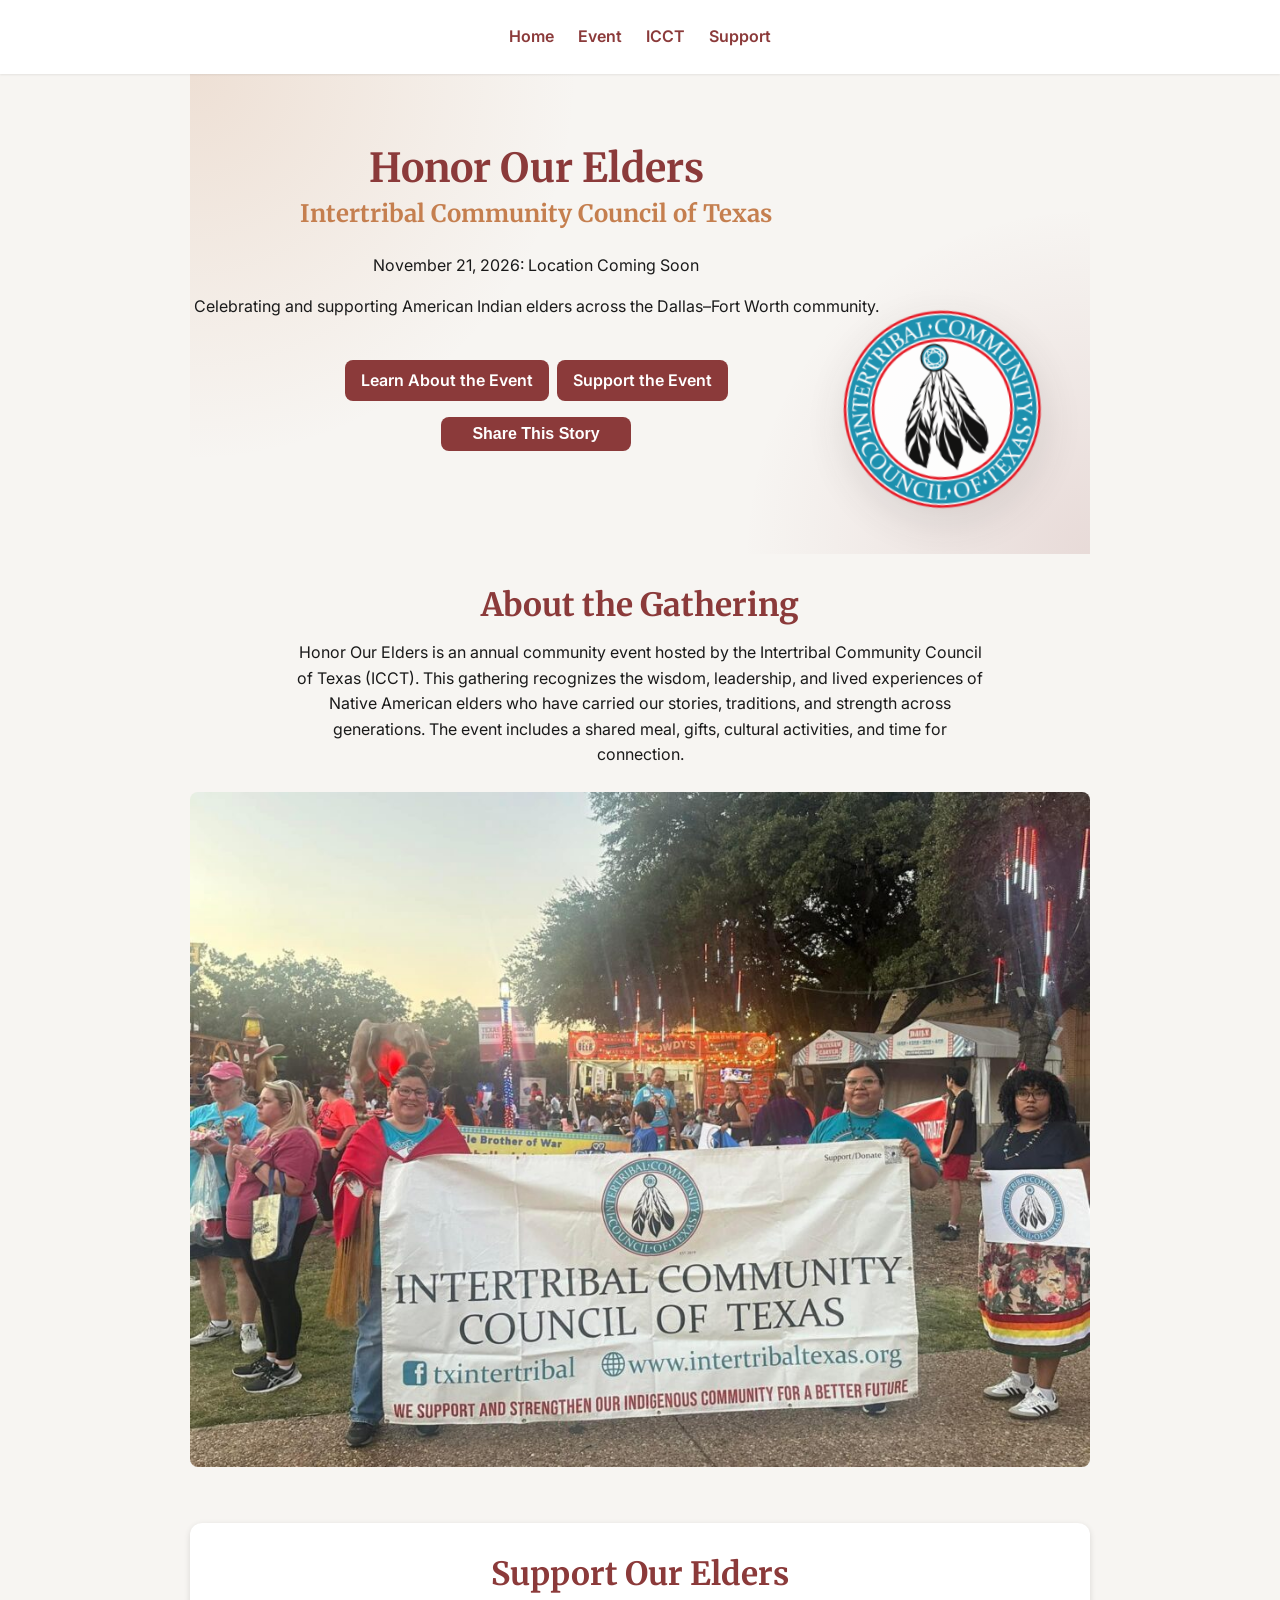
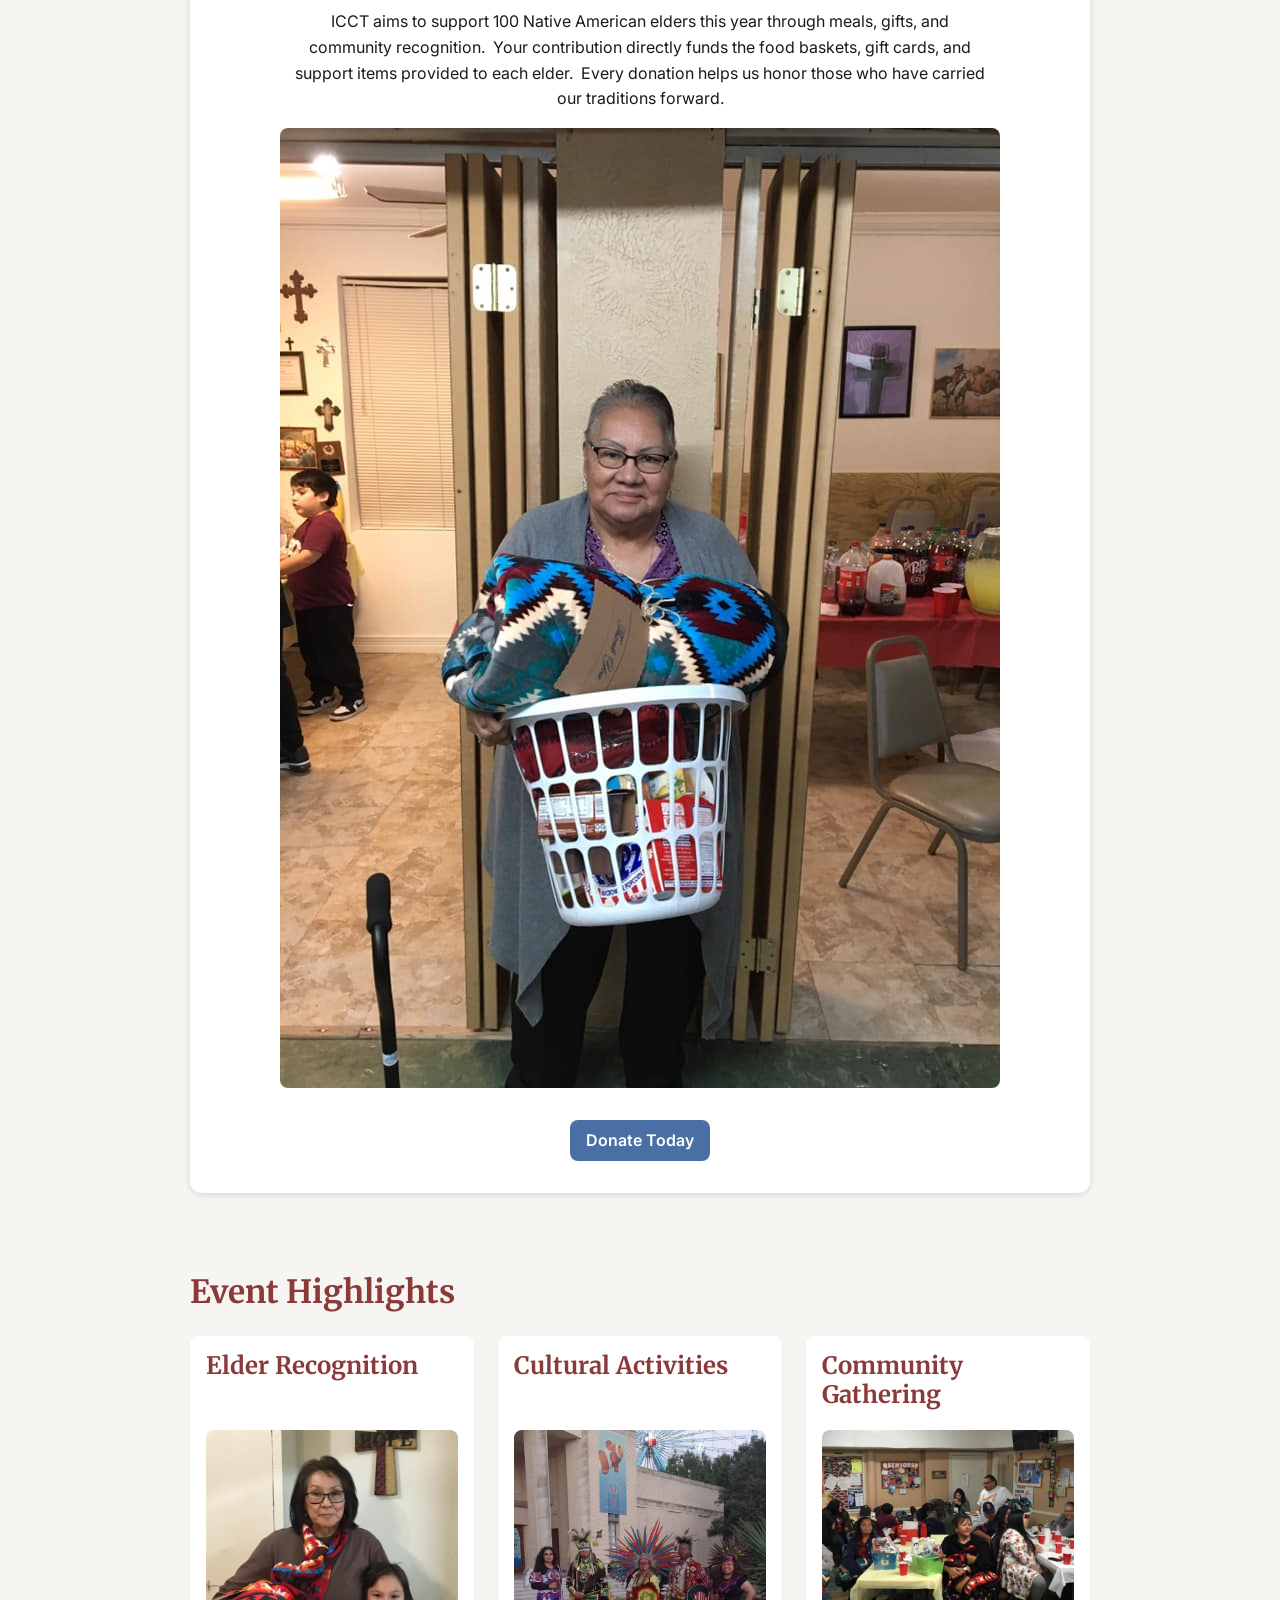
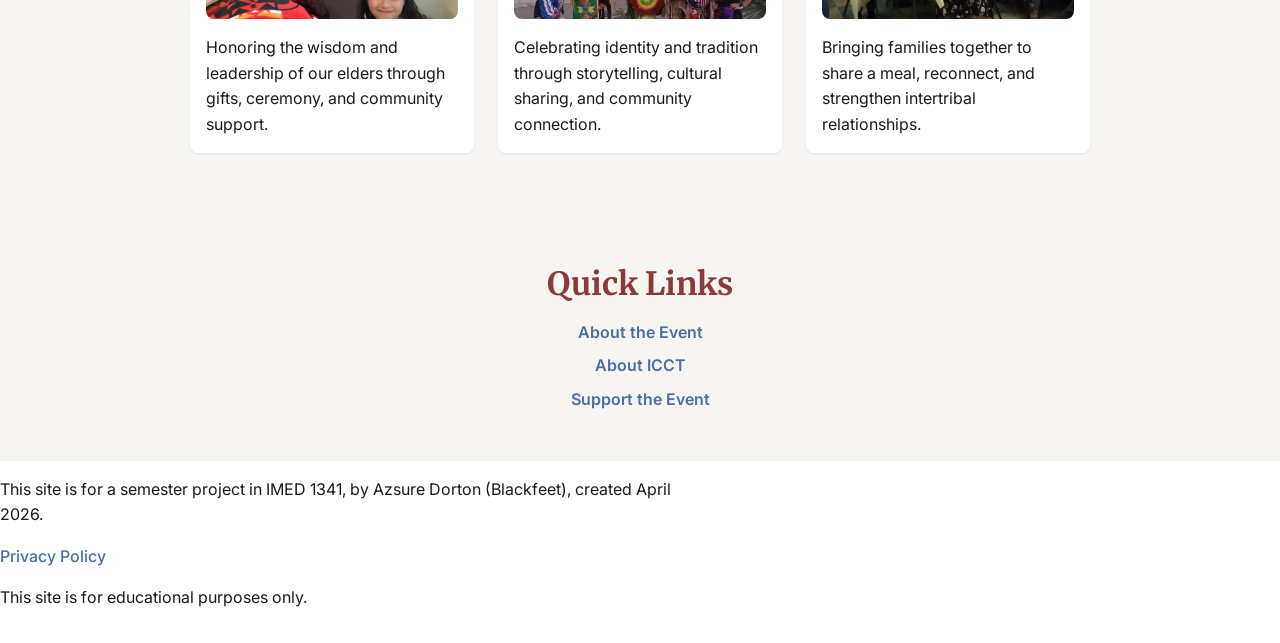
==== index.html @ c4eab3f7 "Add files via upload" ====
<!DOCTYPE html>
<html lang="en">
<head>
    <meta charset="UTF-8">
    <meta name="viewport" content="width=device-width, initial-scale=1.0">
    <title>Home Page</title>
    <link rel="icon" type="image/png" href="LOGO.png">
    <link rel="preconnect" href="https://fonts.googleapis.com">
    <link rel="preconnect" href="https://fonts.gstatic.com" crossorigin>
    <link href="https://fonts.googleapis.com/css2?family=Inter:wght@400;500;600;700&family=Merriweather:wght@400;700&display=swap" rel="stylesheet">
    <link rel="stylesheet" href="CSS/base.css">
    <link rel="stylesheet" href="CSS/site.css">
    <script src="JS/site.js" defer></script>
</head>
<body>
    <header>
        <nav>
            <!-- Home | Event | ICCT | Support -->
            <ul>
                <li><a href="index.html">Home</a></li>
                <li><a href="event.html">Event</a></li>
                <li><a href="about.html">ICCT</a></li>
                <li><a href="https://intertribaltexas.org/donate-to-icct/" target="_blank" rel="noopener noreferrer">Support</a></li>
            </ul>
        </nav>
    </header>
    <main>
        <section id="hero">
            <!-- event name, host, date, CTA -->
            <h1>Honor Our Elders</h1>
            <h2>Intertribal Community Council of Texas</h2>
            <p>November 21, 2026: Location Coming Soon</p>
            <p>Celebrating and supporting American Indian elders across the Dallas–Fort Worth community.</p>
            <div class="hero-ctas">
                <a href="event.html">Learn About the Event</a>
                <a href="https://intertribaltexas.org/donate-to-icct/" target="_blank" rel="noopener noreferrer">Support the Event</a>
            </div>
            <div class="share-story">
                <button type="button" id="share-story-button">Share This Story</button>
                <p id="share-story-status" class="share-status" aria-live="polite"></p>
            </div>
            <!-- Optional hero image -->
            <img class="hero-logo" src="LOGO.png" alt="Intertribal Community Council of Texas logo.">
        </section>

        <section id="event-overview">
            <!-- short paragraph about the event -->
            <h2>About the Gathering</h2>
            <p>Honor Our Elders is an annual community event hosted by the Intertribal Community Council of Texas (ICCT). 
                This gathering recognizes the wisdom, leadership, and lived experiences of Native American elders who have 
                carried our stories, traditions, and strength across generations. The event includes a shared meal, gifts, 
                cultural activities, and time for connection. 
            </p>

            <!-- Optional supporting image -->
            <img src="Photos/ICCT banner.jpeg" alt="ICCT members holding the Intertribal Community Council of Texas banner at a community event.">
                </section>
        <section id="fundraising-highlight">
            <!-- donation CTA Block -->
            <h2>Support Our Elders</h2>
            <p>ICCT aims to support 100 Native American elders this year through meals, gifts, and community recognition. 
                 Your contribution directly funds the food baskets, gift cards, and support items provided to each elder. 
                 Every donation helps us honor those who have carried our traditions forward.</p>

            <!-- Image placeholder -->
            <img src="Photos/Elder gifts.jpg" alt="Presenting gifts to an American Indian elder.">
            <a id="support" href="https://intertribaltexas.org/donate-to-icct/" target="_blank" rel="noopener noreferrer">Donate Today</a>
            <!-- modal placeholder -->
            <div id="donation-modal" class="modal" hidden>
                <div class="modal-content">
                    <h3>Where Your Donation Goes</h3>
                    <p>Your contribution directly supports American Indian elders in the Dallas–Fort Worth community. 
                        Donations help provide shared meals, gift cards, food baskets, and essential items that are distributed 
                        during the Honor Our Elders gathering. Each gift ensures that elders feel valued, supported, and honored 
                        for the wisdom and leadership they have shared across generations.
                    </p>
                    <p>ICCT is a 501(c)(3) nonprofit organization, and every tax-deductible donation goes toward community programming, 
                        cultural events, and elder support services. Thank you for helping us uplift and care for the elders 
                        who continue to guide our community.
                    </p>
                </div>
            </div>
        </section>
        <section id="event-highlights">
            <!-- 3-4 cards. -->
            <h2>Event Highlights</h2>

            <div class="card-container">
                <article class="card">
                    <h3>Elder Recognition</h3>
                    <img src="Photos/elder.jpg" alt="American Indian elder wrapped in a blanket during an ICCT community event.">
                    <p>Honoring the wisdom and leadership of our elders through gifts, ceremony, and community support.</p>
                </article>

                <article class="card">
                    <h3>Cultural Activities</h3>
                    <img src="Photos/regalia.jpg" alt="ICCT community members wearing traditional regalia during a cultural celebration.">
                    <p>Celebrating identity and tradition through storytelling, cultural sharing, and community connection.</p>
                </article>

                <article class="card">
                    <h3>Community Gathering</h3>
                    <img src="Photos/seniors.jpg" alt="American Indian elders gathered beneath a sign labeled ‘Seniors’ at an ICCT event.">
                    <p>Bringing families together to share a meal, reconnect, and strengthen intertribal relationships.</p>
                </article>

            </div>
        </section>
        <section id="quick-links">
            <!-- internal links -->
            <h2>Quick Links</h2>
            <ul>
                <li><a href="event.html">About the Event</a></li>
                <li><a href="about.html">About ICCT</a></li>
                <li><a href="https://intertribaltexas.org/donate-to-icct/" target="_blank" rel="noopener noreferrer">Support the Event</a></li>
            </ul>
        </section>
    </main>
    <footer>
        <p>This site is for a semester project in IMED 1341, by Azsure Dorton (Blackfeet), created April 2026.</p>
        <p><a href="privacy.html">Privacy Policy</a></p>
        <p>This site is for educational purposes only.</p>
    </footer>
</body>
</html>
---- CSS/base.css ----
/* ---------- CSS Reset (Modern + Minimal) ---------- */
*,
*::before,
*::after {
  margin: 0;
  padding: 0;
  box-sizing: border-box;
}

html {
  scroll-behavior: smooth;
}

body {
  font-family: var(--font-body);
  font-size: var(--text-base);
  color: var(--color-neutral-900);
  background-color: var(--color-neutral-100);
  line-height: 1.6;
}

/* ---------- Design Tokens ---------- */
:root {
  /* Colors */
  --color-primary: #8B3A3A;
  --color-secondary: #C57F4F;
  --color-neutral-900: #1A1A1A;
  --color-neutral-100: #F7F5F2;
  --color-accent: #4A6FA5;
  --color-success: #3C7A4C;

  /* Typography Scale */
  --text-xs: 0.75rem;
  --text-sm: 0.875rem;
  --text-base: 1rem;
  --text-lg: 1.25rem;
  --text-xl: 1.5rem;
  --text-2xl: 2rem;
  --text-3xl: 2.5rem;

  /* Fonts */
  --font-heading: "Merriweather", serif;
  --font-body: "Inter", sans-serif;
   /* --font-heading: "Lora", serif;
  --font-body: "Source Sans 3", sans-serif; */
   /* --font-heading: "Alegreya", serif;
  --font-body: "Montserrat", sans-serif; */

  /* Spacing Scale */
  --space-1: 0.25rem;
  --space-2: 0.5rem;
  --space-3: 1rem;
  --space-4: 1.5rem;
  --space-5: 2rem;
  --space-6: 3rem;

  /* Radius */
  --radius-sm: 4px;
  --radius-md: 8px;
  --radius-lg: 12px;

  /* Shadows */
  --shadow-sm: 0 1px 2px rgba(0, 0, 0, 0.08);
  --shadow-md: 0 2px 6px rgba(0, 0, 0, 0.12);
}

/* ---------- Typography Defaults ---------- */
h1, h2, h3, h4 {
  font-family: var(--font-heading);
  color: var(--color-primary);
  line-height: 1.2;
  margin-bottom: var(--space-3);
}

h1 {
  font-size: var(--text-3xl);
}

h2 {
  font-size: var(--text-2xl);
}

h3 {
  font-size: var(--text-xl);
}

p {
  margin-bottom: var(--space-3);
  max-width: 70ch;
}

/* ---------- Links ---------- */
a {
  color: var(--color-accent);
  text-decoration: none;
  font-weight: 500;
}

a:hover,
a:focus {
  text-decoration: underline;
}

/* ---------- Images ---------- */
img {
  max-width: 100%;
  height: auto;
  display: block;
  border-radius: var(--radius-md);
}

/* ---------- Buttons (Base Style) ---------- */
button,
a.button {
  display: inline-block;
  padding: var(--space-2) var(--space-3);
  background-color: var(--color-primary);
  color: white;
  border: none;
  border-radius: var(--radius-md);
  cursor: pointer;
  font-size: var(--text-base);
  font-weight: 600;
  text-align: center;
}

button:hover,
a.button:hover {
  background-color: var(--color-secondary);
}

/* ---------- Utility Classes ---------- */
.container {
  width: min(90%, 1200px);
  margin: 0 auto;
}

.text-center {
  text-align: center;
}

.mt-4 {
  margin-top: var(--space-4);
}

.mb-4 {
  margin-bottom: var(--space-4);
}
---- CSS/site.css ----
/* ---------- Global Layout ---------- */
section {
  padding: var(--space-5) 0;
}

main {
  width: min(92%, 1100px);
  margin: 0 auto;
}

main > section {
  width: 100%;
}

header,
footer {
  padding: var(--space-3) 0;
  background-color: white;
  box-shadow: var(--shadow-sm);
}

header {
  position: sticky;
  top: 0;
  z-index: 1000;
  background-color: white;
}

header img {
  max-height: 60px;
}

nav {
  width: min(92%, 1100px);
  margin: 0 auto;
}

nav ul {
  list-style: none;
  display: flex;
  flex-direction: row;
  flex-wrap: wrap;
  justify-content: center;
  gap: var(--space-2);
  padding: 0 var(--space-3);
  align-items: center;
}

nav a {
  font-weight: 600;
  color: var(--color-primary);
}

nav a:hover {
  color: var(--color-secondary);
}

/* ---------- Hero ---------- */
#hero {
  position: relative;
  overflow: hidden;
  text-align: center;
  padding: var(--space-6) var(--space-3);
  background-color: var(--color-neutral-100);
  background-image: radial-gradient(circle at top left, rgba(197, 127, 79, 0.18), transparent 38%), radial-gradient(circle at bottom right, rgba(139, 58, 58, 0.14), transparent 34%);
}

#hero h1 {
  font-size: var(--text-3xl);
  margin-bottom: var(--space-2);
}

#hero h2 {
  font-size: var(--text-xl);
  margin-bottom: var(--space-4);
  color: var(--color-secondary);
}

#hero p {
  margin-left: auto;
  margin-right: auto;
  text-align: center;
}

.hero-logo {
  width: min(42vw, 180px);
  margin: var(--space-5) auto 0;
  filter: drop-shadow(0 14px 24px rgba(26, 26, 26, 0.12));
  opacity: 0.92;
}

.hero-ctas {
  margin-top: var(--space-4);
  display: flex;
  flex-direction: column;
  gap: var(--space-2);
}

.hero-ctas a {
  display: inline-block;
  padding: var(--space-2) var(--space-3);
  background-color: var(--color-primary);
  color: white;
  border-radius: var(--radius-md);
  font-weight: 600;
}

.hero-ctas a:hover {
  background-color: var(--color-secondary);
}

.share-story {
  margin-top: var(--space-3);
}

.share-story button {
  min-width: 190px;
}

.share-status {
  margin: var(--space-2) auto 0;
  font-size: var(--text-sm);
  color: var(--color-primary);
  min-height: 1.5rem;
  text-align: center;
}

/* ---------- Cards ---------- */
.card-container {
  display: grid;
  gap: var(--space-4);
  margin-top: var(--space-4);
}

.card {
  background-color: white;
  padding: var(--space-3);
  border-radius: var(--radius-md);
  box-shadow: var(--shadow-sm);
  transition: transform 0.2s ease, box-shadow 0.2s ease;
  height: 100%;
}

.card:hover {
  transform: translateY(-4px);
  box-shadow: var(--shadow-md);
}

.card img {
  width: 100%;
  aspect-ratio: 4 / 3;
  object-fit: cover;
  margin-bottom: var(--space-2);
}

.card h3 {
  margin-bottom: var(--space-2);
}

.card p {
  margin-bottom: 0;
}

/* ---------- Buttons + Interactive ---------- */
button,
.button,
.hero-ctas a {
  display: inline-block;
  padding: var(--space-2) var(--space-3);
  background-color: var(--color-primary);
  color: white;
  border: none;
  border-radius: var(--radius-md);
  cursor: pointer;
  font-size: var(--text-base);
  font-weight: 600;
  text-align: center;
  transition: background-color 0.2s ease;
}

button:hover,
.button:hover,
.hero-ctas a:hover {
  background-color: var(--color-secondary);
}

details {
  background-color: white;
  border-radius: var(--radius-md);
  box-shadow: var(--shadow-sm);
  padding: var(--space-2) var(--space-3);
  margin-bottom: var(--space-3);
}

summary {
  cursor: pointer;
  font-weight: 600;
  color: var(--color-primary);
  font-size: var(--text-lg);
  outline: none;
}

details[open] summary {
  color: var(--color-secondary);
}

details p {
  margin-top: var(--space-2);
}

.modal[hidden] {
  display: none !important;
}

.modal {
  position: fixed;
  inset: 0;
  background-color: rgba(0, 0, 0, 0.55);
  display: flex;
  justify-content: center;
  align-items: center;
  padding: var(--space-3);
}

.modal-content {
  background-color: white;
  padding: var(--space-4);
  border-radius: var(--radius-lg);
  max-width: 600px;
  width: 100%;
  box-shadow: var(--shadow-md);
  position: relative;
}

.modal-content h3 {
  margin-bottom: var(--space-3);
}

.modal-close {
  position: absolute;
  top: 0.5rem;
  right: 0.5rem;
  width: 2rem;
  height: 2rem;
  border: none;
  border-radius: 999px;
  background: transparent;
  color: var(--color-primary);
  font-size: 1.5rem;
  line-height: 1;
  cursor: pointer;
  padding: 0;
}

.modal-close:hover,
.modal-close:focus {
  background-color: rgba(139, 58, 58, 0.12);
}

/* ---------- Quick Links + CTA ---------- */
#quick-links {
  margin-top: var(--space-6);
  text-align: center;
}

#quick-links ul {
  list-style: none;
  padding-left: 0;
  display: flex;
  flex-direction: column;
  gap: var(--space-2);
  max-width: 300px;
  margin: var(--space-3) auto;
}

#quick-links a {
  font-weight: 600;
  color: var(--color-accent);
}

#quick-links a:hover {
  text-decoration: underline;
}

#support-cta {
  text-align: center;
  margin-top: var(--space-6);
}

#support,
#support-cta a {
  display: inline-block;
  padding: var(--space-2) var(--space-3);
  background-color: var(--color-accent);
  color: white;
  border-radius: var(--radius-md);
  font-weight: 600;
  margin-top: var(--space-3);
}

#support:hover,
#support-cta a:hover {
  background-color: var(--color-secondary);
}

#fundraising-highlight {
  text-align: center;
  background-color: white;
  padding: var(--space-5) var(--space-3);
  border-radius: var(--radius-lg);
  box-shadow: var(--shadow-md);
}

#fundraising-highlight p {
  margin-left: auto;
  margin-right: auto;
  text-align: center;
}

#fundraising-highlight img {
  margin: var(--space-3) auto;
}

#fundraising-highlight a.button {
  margin-top: var(--space-3);
}

/* ---------- Utility ---------- */
.hidden {
  display: none !important;
}

.center {
  text-align: center;
}

.fade-in {
  opacity: 0;
  transform: translateY(10px);
  animation: fadeInUp 0.6s ease forwards;
}

@keyframes fadeInUp {
  to {
    opacity: 1;
    transform: translateY(0);
  }
}

/* ---------- Home Page ---------- */
#event-overview,
#fundraising-highlight,
#event-highlights,
#mission,
#leadership,
#external-link,
#support-cta,
#event-story,
#elder-spotlight,
#event-details {
  max-width: 900px;
  margin-left: auto;
  margin-right: auto;
}

#event-overview {
  text-align: center;
}

#event-overview p {
  margin-left: auto;
  margin-right: auto;
  text-align: center;
}

#event-overview img,
#fundraising-highlight img,
#event-highlights img {
  margin-top: var(--space-3);
  margin-bottom: var(--space-3);
}

#event-overview img {
  margin: var(--space-4) auto;
}

#event-highlights {
  margin-top: var(--space-6);
}

#event-highlights .card h3 {
  min-height: 2.6em;
}

/* ---------- Event Page ---------- */
#event-story {
  text-align: center;
  margin-top: var(--space-5);
}

#event-story p {
  margin-left: auto;
  margin-right: auto;
  text-align: center;
}

#event-story img {
  margin: var(--space-4) auto 0;
  max-width: 500px;
}

#elder-spotlight {
  margin-top: var(--space-4);
}

#elder-spotlight button {
  margin-top: var(--space-2);
}

#event-details {
  margin-top: var(--space-6);
  display: grid;
  gap: var(--space-4);
}

#event-details article {
  background-color: white;
  padding: var(--space-3);
  border-radius: var(--radius-md);
  box-shadow: var(--shadow-sm);
}

#event-details h3 {
  margin-bottom: var(--space-2);
}

#event-details img {
  margin: var(--space-3) auto 0;
  max-width: 420px;
}

/* ---------- About Page ---------- */
#mission {
  text-align: center;
  margin-top: var(--space-5);
}

#mission img {
  margin: var(--space-3) auto;
  max-width: 100px;
}

#mission p {
  margin-top: var(--space-3);
  margin-left: auto;
  margin-right: auto;
  text-align: center;
}

#programs {
  max-width: 900px;
  margin: var(--space-6) auto 0;
  display: grid;
  gap: var(--space-4);
}

#programs > h2 {
  text-align: center;
}

#programs article {
  background-color: white;
  padding: var(--space-4);
  border-radius: var(--radius-md);
  box-shadow: var(--shadow-sm);
}

#programs h3 {
  margin-bottom: var(--space-2);
}

#programs img {
  margin: var(--space-3) auto 0;
}

#programs .community-events-image {
  max-width: 260px;
  max-height: 190px;
  object-fit: cover;
}

#leadership {
  margin-top: var(--space-6);
  text-align: center;
}

#leadership > p,
#external-link p,
#support-cta p {
  margin-left: auto;
  margin-right: auto;
  text-align: center;
}

#leadership .card ul {
  margin-top: var(--space-2);
  padding-left: 1.25rem;
  list-style-position: outside;
  text-align: left;
}

#leadership .card li {
  text-align: left;
}

#leadership .card-container {
  grid-template-columns: repeat(2, 1fr);
}

#external-link {
  margin-top: var(--space-5);
  text-align: center;
}

#external-link a {
  font-size: var(--text-lg);
  font-weight: 600;
  color: var(--color-accent);
}

#external-link a:hover {
  text-decoration: underline;
}

/* ---------- Privacy Page ---------- */
#privacy-policy,
#image-credits {
  max-width: 760px;
  margin-left: auto;
  margin-right: auto;
  text-align: left;
}

#privacy-policy {
  margin-top: var(--space-5);
}

#privacy-policy p,
#image-credits p {
  font-size: var(--text-sm);
  line-height: 1.7;
  max-width: none;
}

#image-credits {
  margin-top: var(--space-4);
  padding-top: var(--space-3);
  border-top: 1px solid rgba(26, 26, 26, 0.12);
}

#image-credits h2 {
  font-size: var(--text-xl);
}

/* ---------- Responsive ---------- */
@media (min-width: 700px) {
  nav ul {
    flex-direction: row;
    justify-content: center;
    gap: var(--space-4);
  }

  .card-container {
    grid-template-columns: repeat(2, 1fr);
  }

  #hero {
    padding: var(--space-6) var(--space-3);
  }

  #programs article,
  #event-details article {
    padding: var(--space-5);
  }
}

@media (min-width: 1000px) {
  nav ul {
    padding: var(--space-2) 0;
  }

  #hero {
    padding: var(--space-6) 13rem var(--space-6) 0;
    max-width: 900px;
    margin: 0 auto;
    min-height: 480px;
    display: flex;
    flex-direction: column;
    justify-content: center;
    align-items: center;
  }

  .hero-ctas {
    flex-direction: row;
    justify-content: center;
  }

  .hero-logo {
    position: absolute;
    right: 2.75rem;
    bottom: 2.5rem;
    width: 210px;
    margin: 0;
    transform: rotate(-7deg);
    transform-origin: center;
  }

  .card-container {
    grid-template-columns: repeat(3, 1fr);
  }

  #leadership .card-container {
    grid-template-columns: repeat(2, 1fr);
  }
}

@media (max-width: 699px) {
  header {
    position: static;
  }

  main {
    width: min(94%, 100%);
  }

  section {
    padding: var(--space-4) 0;
  }

  #mission,
  #event-story,
  #quick-links,
  #leadership,
  #external-link,
  #support-cta,
  #hero {
    text-align: left;
  }

  #fundraising-highlight {
    text-align: center;
  }

  #fundraising-highlight p {
    margin-left: auto;
    margin-right: auto;
    text-align: center;
  }

  #event-overview {
    text-align: center;
  }

  #event-overview p {
    margin-left: auto;
    margin-right: auto;
    text-align: center;
  }

  #hero p {
    text-align: left;
  }

  .hero-ctas a,
  #support,
  #support-cta a {
    width: 100%;
  }

  .share-story button {
    width: 100%;
  }

  #leadership .card-container {
    grid-template-columns: 1fr;
  }
}
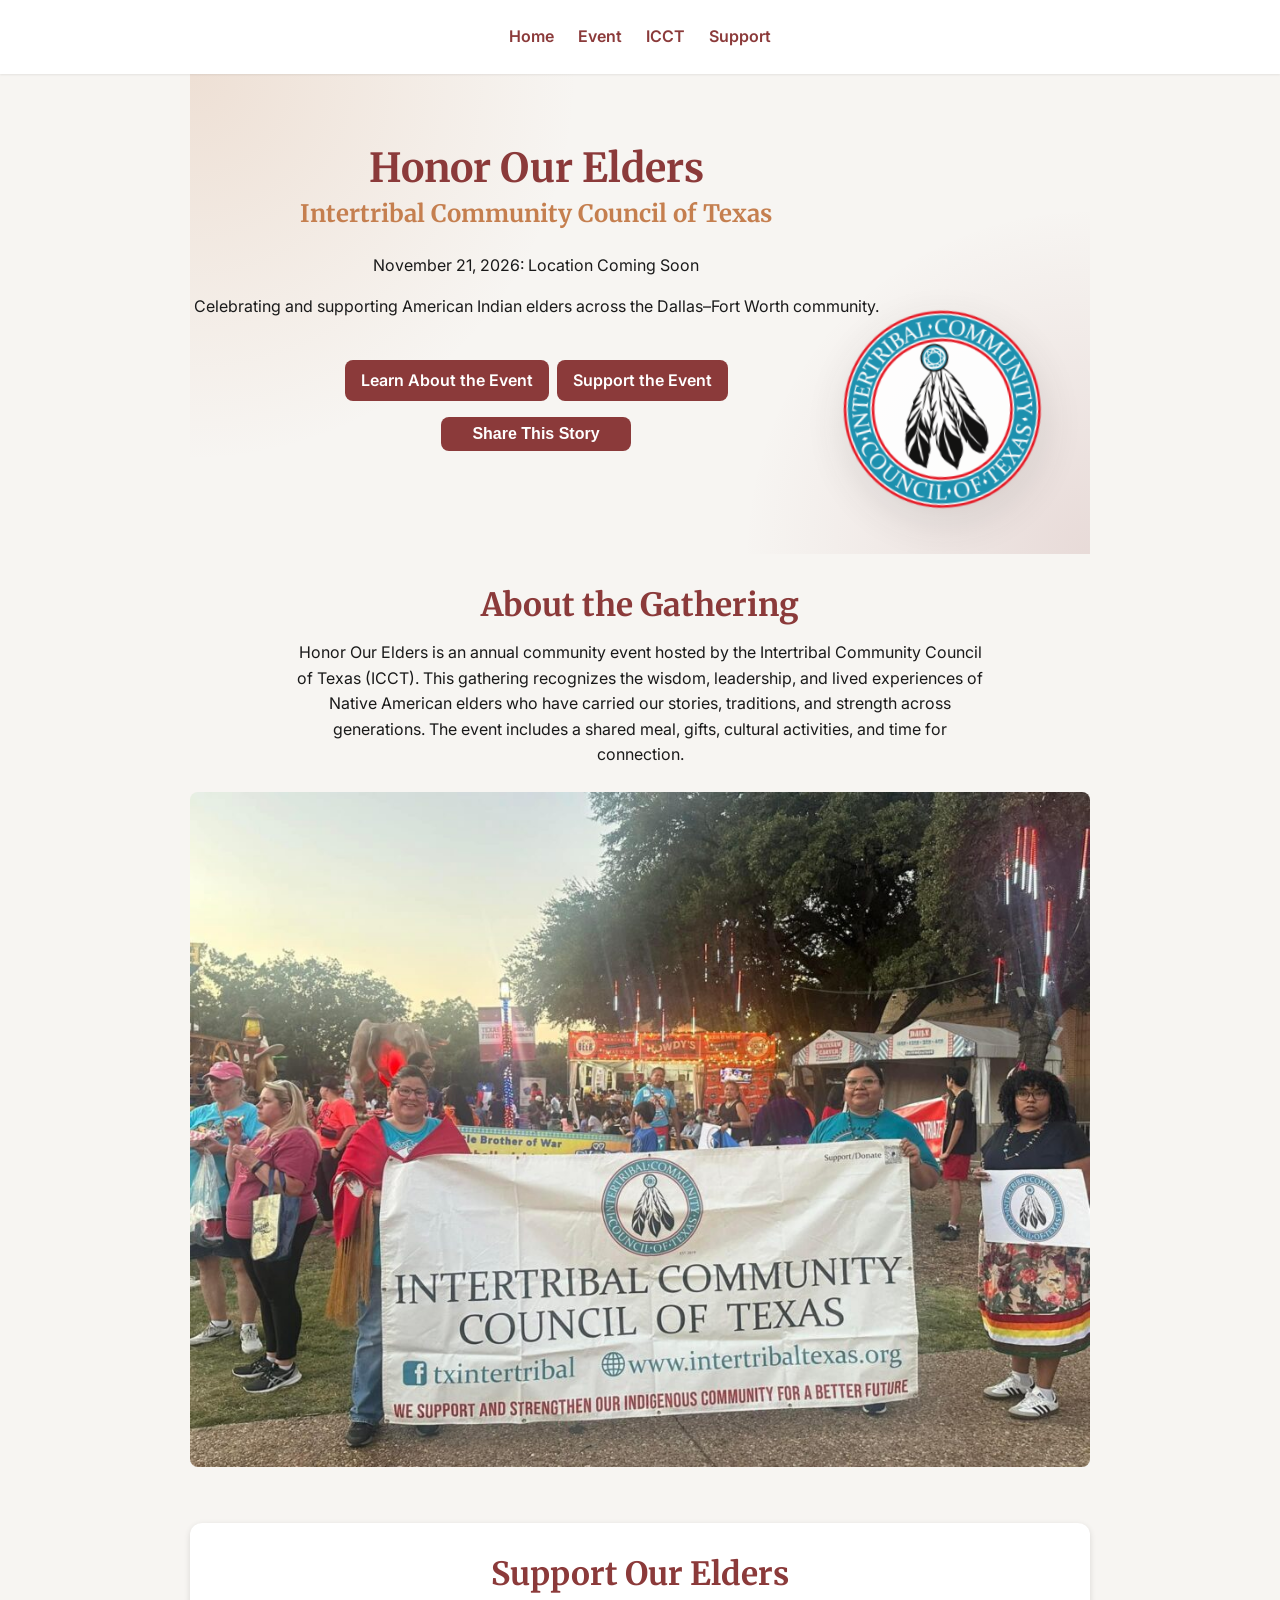
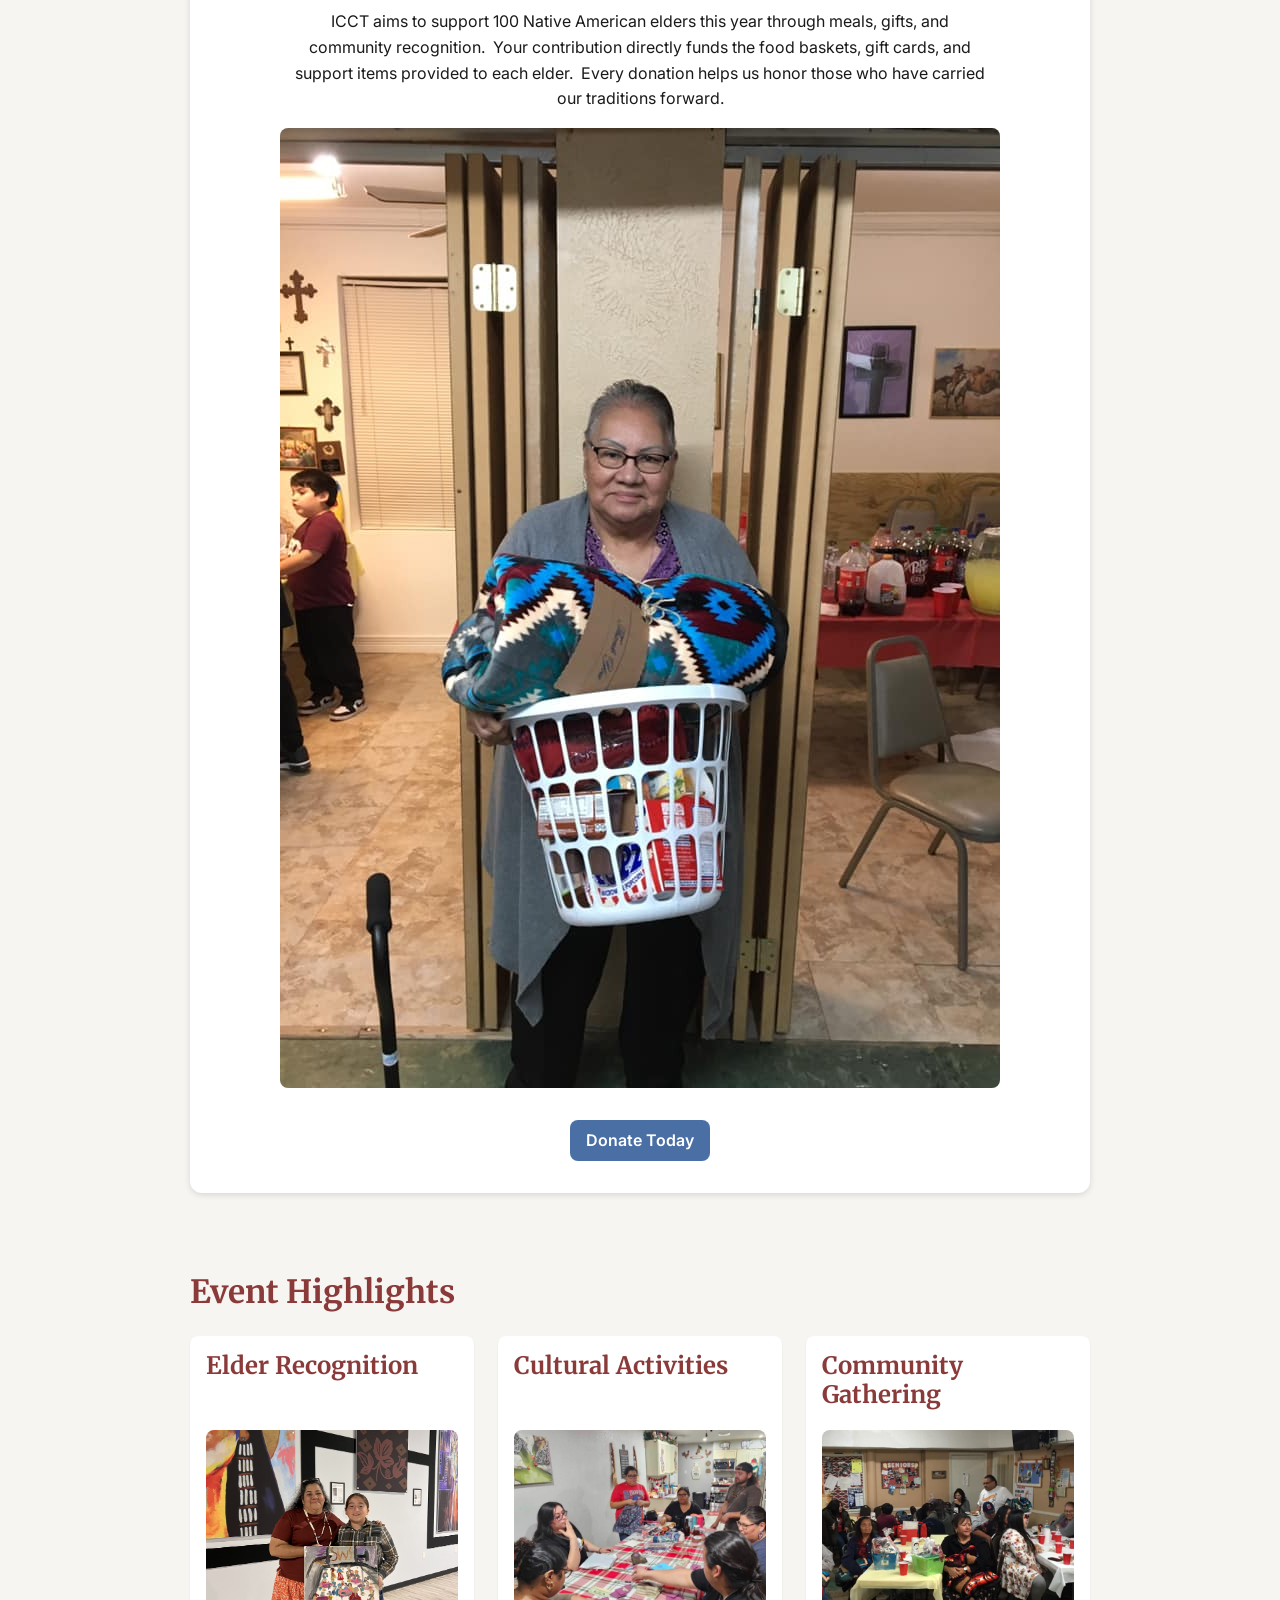
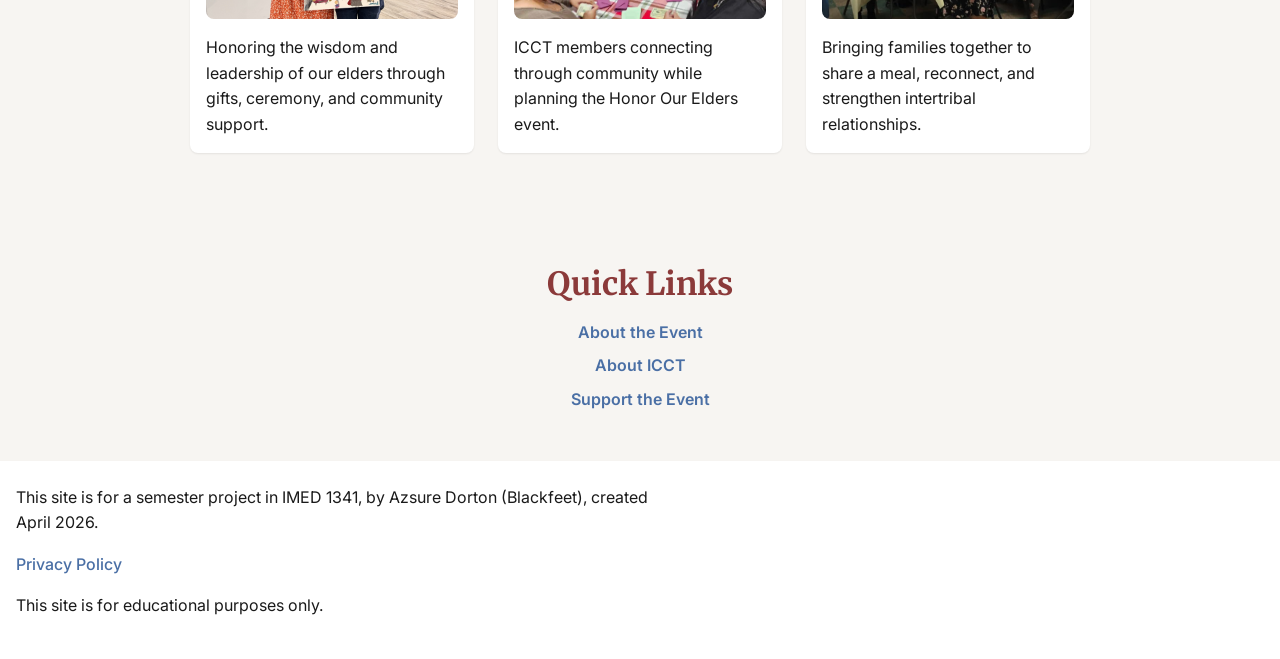
==== commit 70934707: "Add files via upload" ====
--- a/index.html
+++ b/index.html
@@ -39,7 +39,7 @@
                 <button type="button" id="share-story-button">Share This Story</button>
                 <p id="share-story-status" class="share-status" aria-live="polite"></p>
             </div>
-            <!-- Optional hero image -->
+            <!-- hero image -->
             <img class="hero-logo" src="LOGO.png" alt="Intertribal Community Council of Texas logo.">
         </section>
 
@@ -52,7 +52,6 @@
                 cultural activities, and time for connection. 
             </p>
 
-            <!-- Optional supporting image -->
             <img src="Photos/ICCT banner.jpeg" alt="ICCT members holding the Intertribal Community Council of Texas banner at a community event.">
                 </section>
         <section id="fundraising-highlight">
@@ -88,14 +87,14 @@
             <div class="card-container">
                 <article class="card">
                     <h3>Elder Recognition</h3>
-                    <img src="Photos/elder.jpg" alt="American Indian elder wrapped in a blanket during an ICCT community event.">
+                    <img src="Photos/Indigenous youth with painting of elders.jpg" alt="Indigenous youth presenting a painting of elders.">
                     <p>Honoring the wisdom and leadership of our elders through gifts, ceremony, and community support.</p>
                 </article>
 
                 <article class="card">
                     <h3>Cultural Activities</h3>
-                    <img src="Photos/regalia.jpg" alt="ICCT community members wearing traditional regalia during a cultural celebration.">
-                    <p>Celebrating identity and tradition through storytelling, cultural sharing, and community connection.</p>
+                    <img src="Photos/Planning the event.jpg" alt="ICCT community members planning Honor Our Elders event.">
+                    <p>ICCT members connecting through community while planning the Honor Our Elders event.</p>
                 </article>
 
                 <article class="card">
--- a/CSS/base.css
+++ b/CSS/base.css
@@ -1,6 +1,6 @@
 
 
-/* ---------- CSS Reset (Modern + Minimal) ---------- */
+/* CSS Reset (Modern + Minimal) */
 *,
 *::before,
 *::after {
@@ -21,7 +21,7 @@
   line-height: 1.6;
 }
 
-/* ---------- Design Tokens ---------- */
+/*  Design Tokens  */
 :root {
   /* Colors */
   --color-primary: #8B3A3A;
@@ -66,7 +66,7 @@
   --shadow-md: 0 2px 6px rgba(0, 0, 0, 0.12);
 }
 
-/* ---------- Typography Defaults ---------- */
+/* Typography Defaults  */
 h1, h2, h3, h4 {
   font-family: var(--font-heading);
   color: var(--color-primary);
@@ -91,7 +91,7 @@
   max-width: 70ch;
 }
 
-/* ---------- Links ---------- */
+/* Links  */
 a {
   color: var(--color-accent);
   text-decoration: none;
@@ -103,7 +103,7 @@
   text-decoration: underline;
 }
 
-/* ---------- Images ---------- */
+/*  Images  */
 img {
   max-width: 100%;
   height: auto;
@@ -111,7 +111,7 @@
   border-radius: var(--radius-md);
 }
 
-/* ---------- Buttons (Base Style) ---------- */
+/* Buttons  */
 button,
 a.button {
   display: inline-block;
@@ -131,7 +131,7 @@
   background-color: var(--color-secondary);
 }
 
-/* ---------- Utility Classes ---------- */
+/* Utility Classes  */
 .container {
   width: min(90%, 1200px);
   margin: 0 auto;
--- a/CSS/site.css
+++ b/CSS/site.css
@@ -1,4 +1,4 @@
-/* ---------- Global Layout ---------- */
+/*  Global Layout  */
 section {
   padding: var(--space-5) 0;
 }
@@ -12,8 +12,7 @@
   width: 100%;
 }
 
-header,
-footer {
+header {
   padding: var(--space-3) 0;
   background-color: white;
   box-shadow: var(--shadow-sm);
@@ -55,7 +54,7 @@
   color: var(--color-secondary);
 }
 
-/* ---------- Hero ---------- */
+/*  Hero  */
 #hero {
   position: relative;
   overflow: hidden;
@@ -125,7 +124,7 @@
   text-align: center;
 }
 
-/* ---------- Cards ---------- */
+/*  Cards  */
 .card-container {
   display: grid;
   gap: var(--space-4);
@@ -161,7 +160,7 @@
   margin-bottom: 0;
 }
 
-/* ---------- Buttons + Interactive ---------- */
+/*  Buttons and Interactive */
 button,
 .button,
 .hero-ctas a {
@@ -257,7 +256,7 @@
   background-color: rgba(139, 58, 58, 0.12);
 }
 
-/* ---------- Quick Links + CTA ---------- */
+/*  Quick Links and CTA */
 #quick-links {
   margin-top: var(--space-6);
   text-align: center;
@@ -325,7 +324,7 @@
   margin-top: var(--space-3);
 }
 
-/* ---------- Utility ---------- */
+/*  Utility  */
 .hidden {
   display: none !important;
 }
@@ -347,7 +346,7 @@
   }
 }
 
-/* ---------- Home Page ---------- */
+/*  Home Page  */
 #event-overview,
 #fundraising-highlight,
 #event-highlights,
@@ -392,7 +391,7 @@
   min-height: 2.6em;
 }
 
-/* ---------- Event Page ---------- */
+/*  Event Page  */
 #event-story {
   text-align: center;
   margin-top: var(--space-5);
@@ -439,7 +438,7 @@
   max-width: 420px;
 }
 
-/* ---------- About Page ---------- */
+/*  About Page  */
 #mission {
   text-align: center;
   margin-top: var(--space-5);
@@ -532,7 +531,7 @@
   text-decoration: underline;
 }
 
-/* ---------- Privacy Page ---------- */
+/*  Privacy Page  */
 #privacy-policy,
 #image-credits {
   max-width: 760px;
@@ -562,7 +561,7 @@
   font-size: var(--text-xl);
 }
 
-/* ---------- Responsive ---------- */
+/*  Responsive  */
 @media (min-width: 700px) {
   nav ul {
     flex-direction: row;
@@ -681,7 +680,27 @@
     width: 100%;
   }
 
+  #event-details article {
+    min-width: 0;
+    padding: var(--space-3);
+  }
+
+  #event-details p {
+    max-width: 100%;
+    overflow-wrap: break-word;
+  }
+
   #leadership .card-container {
     grid-template-columns: 1fr;
   }
+}
+
+footer {
+  padding: var(--space-4) 0;
+  background-color: white;
+  box-shadow: var(--shadow-sm);
+}
+
+footer p {
+  padding: 0 var(--space-3);
 }
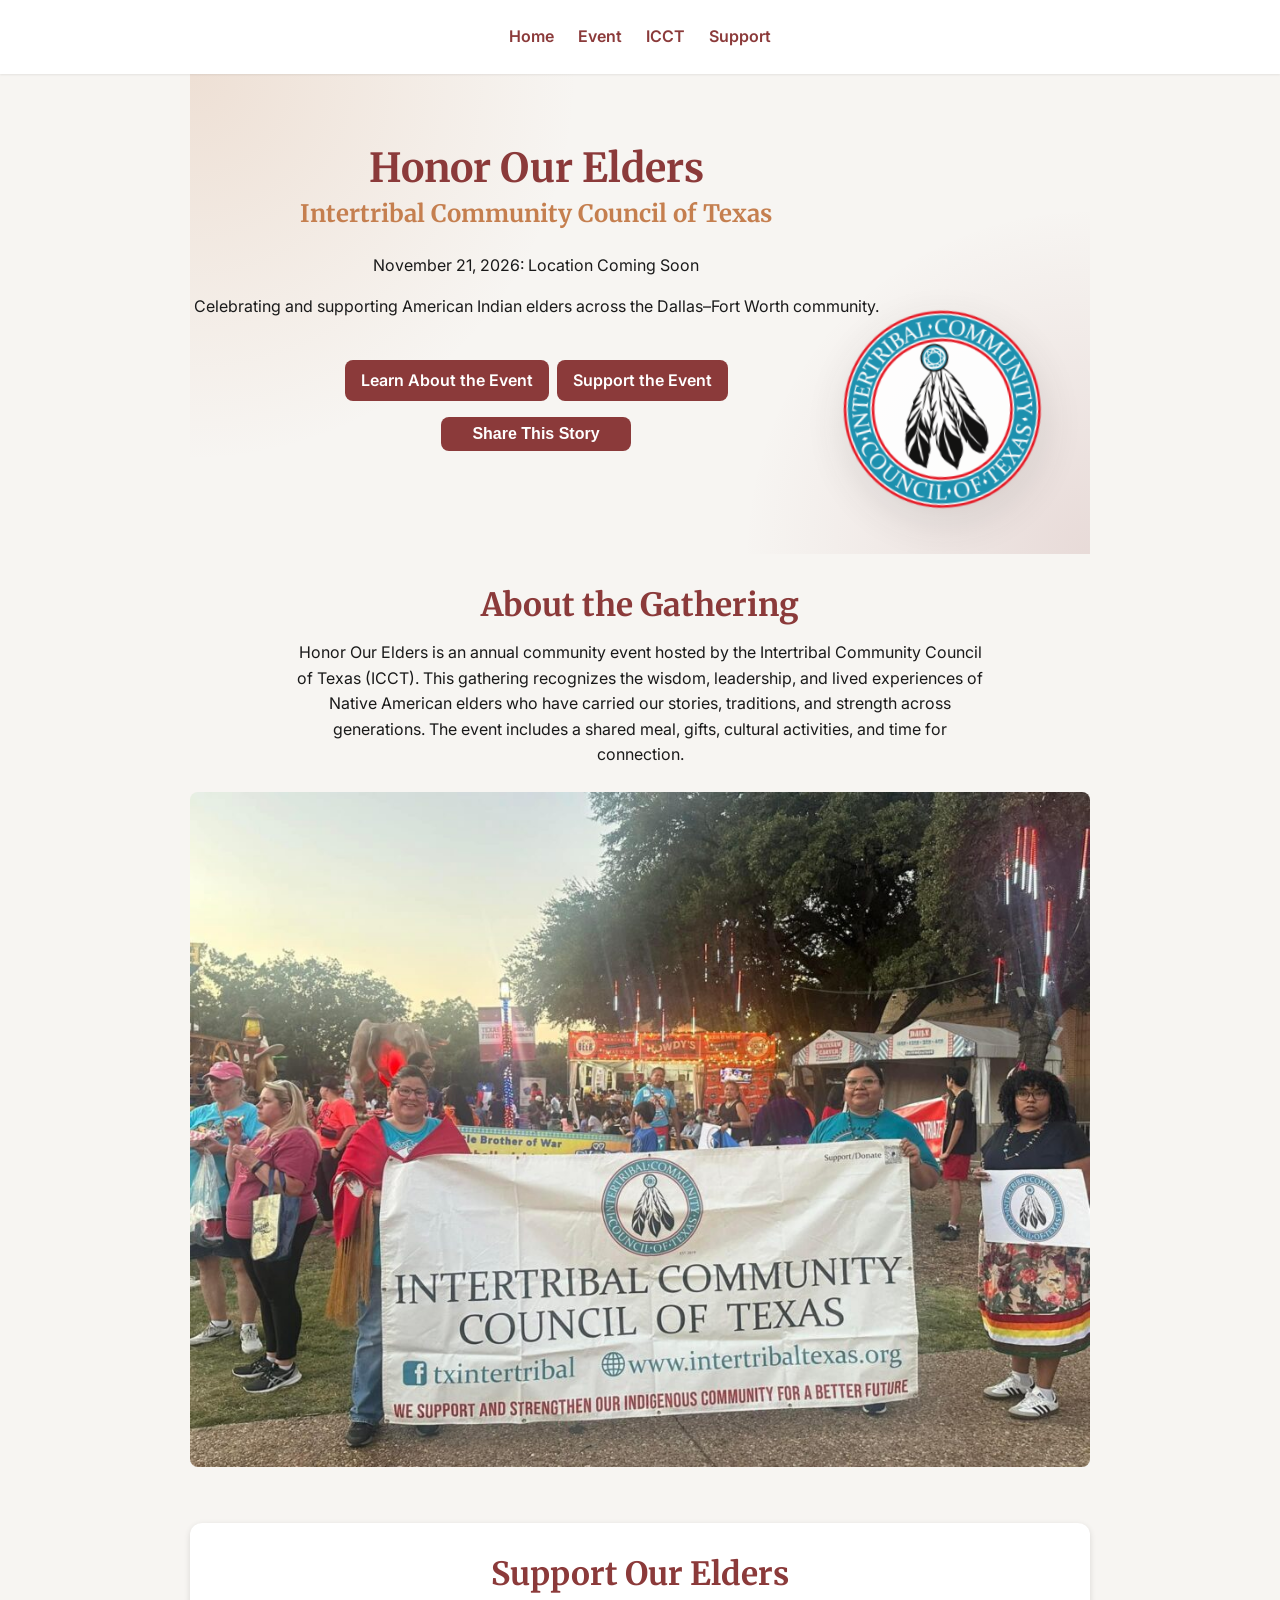
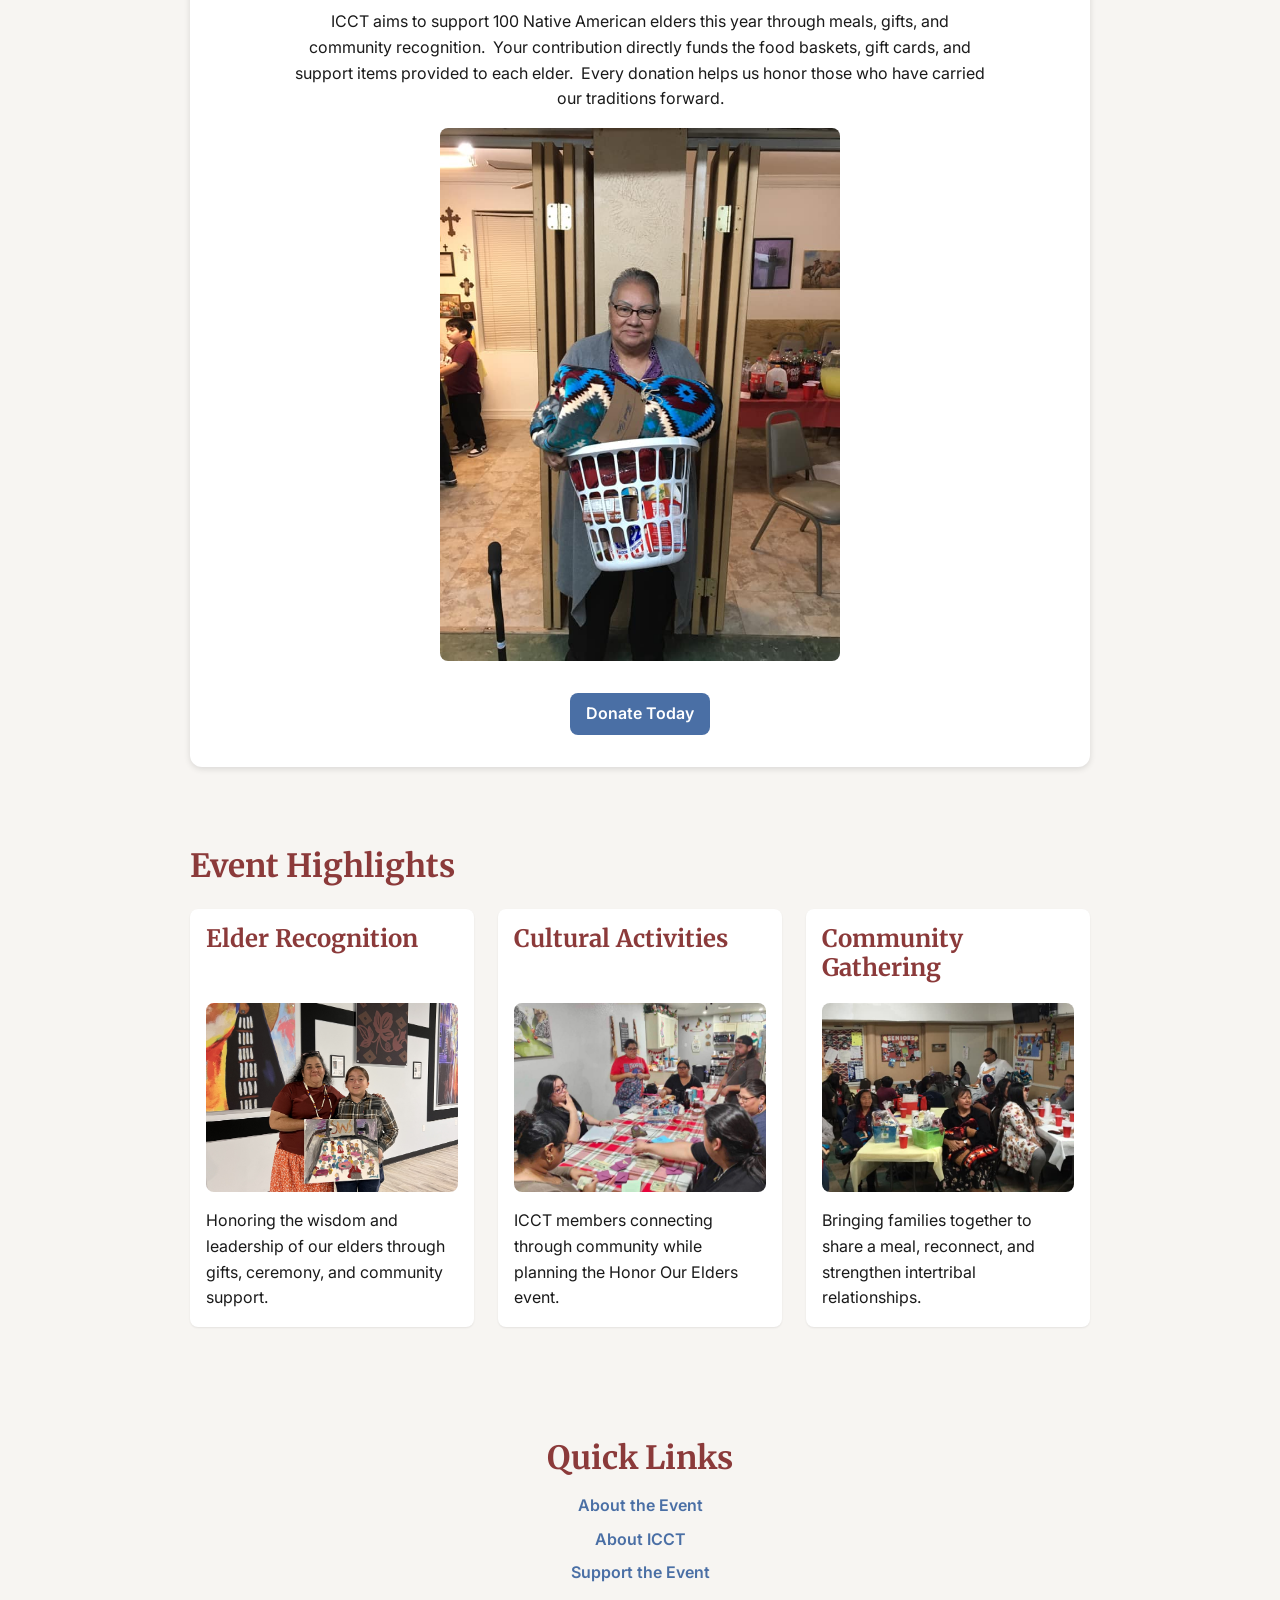
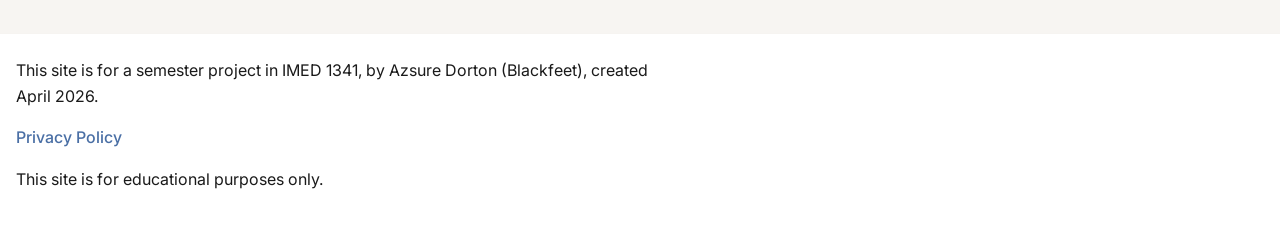
==== commit 5d7a23f2: "Add files via upload" ====
--- a/index.html
+++ b/index.html
@@ -52,8 +52,8 @@
                 cultural activities, and time for connection. 
             </p>
 
-            <img src="Photos/ICCT banner.jpeg" alt="ICCT members holding the Intertribal Community Council of Texas banner at a community event.">
-                </section>
+            <img src="Photos/ICCT%20banner.jpeg" alt="ICCT members holding the Intertribal Community Council of Texas banner at a community event.">
+            </section>                
         <section id="fundraising-highlight">
             <!-- donation CTA Block -->
             <h2>Support Our Elders</h2>
@@ -62,7 +62,7 @@
                  Every donation helps us honor those who have carried our traditions forward.</p>
 
             <!-- Image placeholder -->
-            <img src="Photos/Elder gifts.jpg" alt="Presenting gifts to an American Indian elder.">
+            <img src="Photos/Elder%20gifts.jpg" alt="Presenting gifts to an American Indian elder.">
             <a id="support" href="https://intertribaltexas.org/donate-to-icct/" target="_blank" rel="noopener noreferrer">Donate Today</a>
             <!-- modal placeholder -->
             <div id="donation-modal" class="modal" hidden>
@@ -87,13 +87,13 @@
             <div class="card-container">
                 <article class="card">
                     <h3>Elder Recognition</h3>
-                    <img src="Photos/Indigenous youth with painting of elders.jpg" alt="Indigenous youth presenting a painting of elders.">
+                    <img src="Photos/Indigenous%20youth%20with%20painting%20of%20elders.jpg" alt="Indigenous youth presenting a painting of elders.">
                     <p>Honoring the wisdom and leadership of our elders through gifts, ceremony, and community support.</p>
                 </article>
 
                 <article class="card">
                     <h3>Cultural Activities</h3>
-                    <img src="Photos/Planning the event.jpg" alt="ICCT community members planning Honor Our Elders event.">
+                    <img src="Photos/Planning%20the%20event.jpg" alt="ICCT community members planning Honor Our Elders event.">
                     <p>ICCT members connecting through community while planning the Honor Our Elders event.</p>
                 </article>
 
--- a/CSS/site.css
+++ b/CSS/site.css
@@ -373,10 +373,16 @@
 }
 
 #event-overview img,
-#fundraising-highlight img,
 #event-highlights img {
   margin-top: var(--space-3);
   margin-bottom: var(--space-3);
+ 
+}
+
+#fundraising-highlight img {
+  margin-top: var(--space-3);
+  margin-bottom: var(--space-3);
+  max-width: 400px;
 }
 
 #event-overview img {
@@ -480,6 +486,7 @@
 
 #programs img {
   margin: var(--space-3) auto 0;
+  max-width: 400px;
 }
 
 #programs .community-events-image {
@@ -703,4 +710,4 @@
 
 footer p {
   padding: 0 var(--space-3);
-}+}
